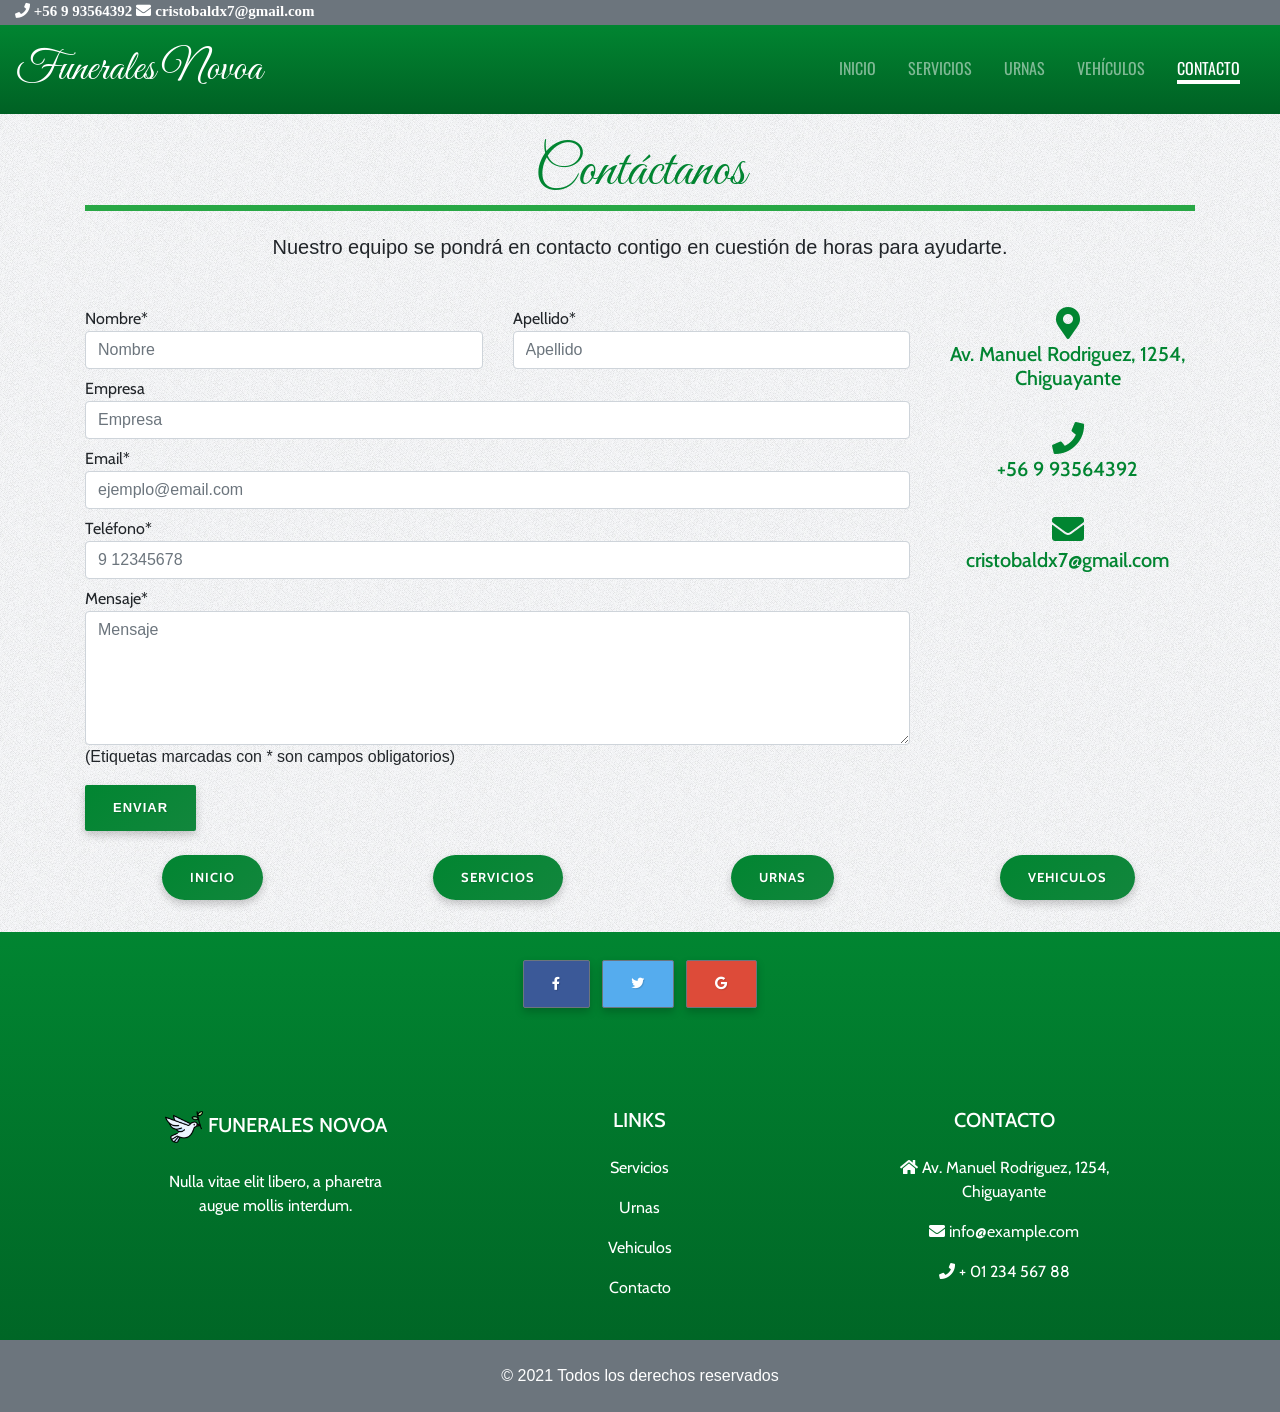
==== contacto.html @ a9863acc "Se termino la pagina web sin funcionalidad en contactos" ====
<!DOCTYPE html>
<html>
    <head>
        <meta charset="utf-8">
        <meta http-equiv="X-UA-Compatible" content="IE=edge">
        <title>Funerales Novoa - Contacto</title>
        <meta name="description" content="">
        <meta name="viewport" content="width=device-width, initial-scale=1">
        <!-- FavIcon -->
        <link rel="icon" href="img/peace.png">
        <!--Kaushan Font-->
        <link href='https://fonts.googleapis.com/css?family=Kaushan+Script' rel='stylesheet' type='text/css'>
        <!--Oswald Font-->
        <link href="https://fonts.googleapis.com/css2?family=Oswald&display=swap" rel="stylesheet">
        <!-- Great Vibes font -->
        <link href="https://fonts.googleapis.com/css2?family=Great+Vibes&display=swap" rel="stylesheet">
        <!-- Cabin Font -->
        <link href="https://fonts.googleapis.com/css2?family=Cabin:ital,wght@0,500;1,400&display=swap" rel="stylesheet">
        <!-- Font Awesome -->
        <link rel="stylesheet" href="https://cdnjs.cloudflare.com/ajax/libs/font-awesome/5.15.3/css/all.min.css">

        <!-- BOOTSTRAP COMPILACION -->
        <!-- Latest compiled and minified CSS -->
        <link rel="stylesheet" href="https://maxcdn.bootstrapcdn.com/bootstrap/4.5.2/css/bootstrap.min.css">

        <!-- jQuery library -->
        <script src="https://ajax.googleapis.com/ajax/libs/jquery/3.5.1/jquery.min.js"></script>

        <!-- Popper JS -->
        <script src="https://cdnjs.cloudflare.com/ajax/libs/popper.js/1.16.0/umd/popper.min.js"></script>

        <!-- Latest compiled JavaScript -->
        <script src="https://maxcdn.bootstrapcdn.com/bootstrap/4.5.2/js/bootstrap.min.js"></script>

        <!-- Estilos -->
        <link rel="stylesheet" href="Styles/estilos.css">

        <!-- AOS -->
        <link href="https://unpkg.com/aos@2.3.1/dist/aos.css" rel="stylesheet">
    </head>
    <body>
        <!-- HEADER-CONTACT -->
        <div class="container-fluid">
          <div class="row">
            <div class="header-contact col-12 m-auto bg-secondary text-white">
              <i class="fas fa-phone phone"> +56 9 93564392</i>
              <i class="fas fa-envelope email"> cristobaldx7@gmail.com</i>
            </div>
          </div>
        </div>
          
        <!-- NAV -->
        <nav class="navbar navbar-expand-lg navbar-dark">
            
            <a class="navbar-brand" style="font-family: 'Great Vibes', cursive;font-size: 42px;" href="index.html">Funerales Novoa</a>
            <button class="navbar-toggler second-button " type="button" data-toggle="collapse" data-target="#navbarSupportedContent23"
            aria-controls="navbarSupportedContent23" aria-expanded="false" aria-label="Toggle navigation">
            <div class="animated-icon2"><span></span><span></span><span></span><span></span></div>
            </button>
            
            <div class="collapse navbar-collapse" id="navbarSupportedContent23">
            <ul class="navbar-nav ml-auto">
                <li class="nav-item ">
                <a class="nav-link botones mr-3" href="index.html">INICIO
                    <span class="sr-only">(current)</span>
                </a>
                </li>
                <li class="nav-item">
                <a class="nav-link botones mr-3" href="servicios.html">SERVICIOS</a>
                
                </li>
                <li class="nav-item">
                <a class="nav-link botones mr-3" href="urnas.html">URNAS</a>
                </li>
                <li class="nav-item">
                <a class="nav-link botones mr-3" href="vehiculos.html">VEHÍCULOS</a>
                </li>
                <li class="nav-item active">
                    <a class="nav-link botones mr-3" href="contacto.html">CONTACTO</a>
                </li>
            </ul>
            
            </div>
        </nav>

        <!--Section: Contact -->
          <section class="container mb-4">
            <!-- Titulo -->
            <h1 class="h1-responsive titulos text-center my-4 border-bottom border-success border-5 display-4 ">Contáctanos</h1>
            
            <!--Section description-->
            <h5 class="text-center w-responsive mx-auto mb-5">Nuestro equipo se pondrá en contacto contigo en
              cuestión de horas para ayudarte.
            </h5>
            

            <div class="row">

                <!--Grid column-->
                <div class="col-md-9 mb-md-0 mb-5">
                    <form id="contact-form" name="contact-form" action="mail.php" method="POST">

                        <!--Grid row-->
                        <div class="row">

                            <!--Grid column-->
                            <div class="col-md-6">
                                <div class="md-form mb-0">
                                    <label for="name" class="mb-0 " style="font-family: 'Cabin', sans-serif;">Nombre*</label>
                                    <input type="text" id="name" name="name" class="form-control" placeholder="Nombre">
                                    
                                </div>
                            </div>
                            <!--Grid column-->
                            <!--Grid column-->
                            <div class="col-md-6">
                              <div class="md-form mb-0">
                                  <label for="lastname" class="mb-0" style="font-family: 'Cabin', sans-serif;">Apellido*</label>
                                  <input type="text" id="lastname" name="lastname" class="form-control" placeholder="Apellido">
                                  
                              </div>
                            </div>
                          <!--Grid column-->

                            <!--Grid column-->
                            <div class="col-md-12">
                                <div class="md-form mb-0">
                                    <label for="empresa" class="mb-0 mt-2" style="font-family: 'Cabin', sans-serif;">Empresa</label>
                                    <input type="text" id="empresa" name="empresa" class="form-control" placeholder="Empresa">
                                    
                                </div>
                            </div>
                            <!--Grid column-->

                        </div>
                        <!--Grid row-->
                        <!--Grid row-->
                        <div class="row">
                          <div class="col-md-12">
                              <div class="md-form mb-0">
                                  <label for="email" class="mb-0 mt-2" style="font-family: 'Cabin', sans-serif;">Email*</label>
                                  <input type="text" id="email" name="email" class="form-control" placeholder="ejemplo@email.com">
                                  
                              </div>
                          </div>
                        </div>
                      <!--Grid row-->

                        <!--Grid row-->
                        <div class="row">
                            <div class="col-md-12">
                                <div class="md-form mb-0">
                                    <label for="numero" class="mb-0 mt-2" style="font-family: 'Cabin', sans-serif;">Teléfono*</label>
                                    <input type="text" id="numero" name="numero" class="form-control" placeholder="9 12345678">
                                    
                                </div>
                            </div>
                        </div>
                        <!--Grid row-->

                        <!--Grid row-->
                        <div class="row">

                            <!--Grid column-->
                            <div class="col-md-12">

                                <div class="md-form">
                                    <label for="message" class="mb-0 mt-2" style="font-family: 'Cabin', sans-serif;">Mensaje*</label>
                                    <textarea type="text" id="message" name="message" rows="5" class="form-control md-textarea" placeholder="Mensaje"></textarea>
                                    <label for="" style="font-family:'Trebuchet MS', 'Lucida Sans Unicode', 'Lucida Grande', 'Lucida Sans', Arial, sans-serif">(Etiquetas marcadas con * son campos obligatorios)</label>
                                    
                                    
                                </div>

                            </div>
                        </div>
                        <!--Grid row-->

                    </form>

                    <div class="text-center text-md-left mt-2">
                        <a class="btn btn-success" onclick="document.getElementById('contact-form').submit();">ENVIAR</a>
                    </div>
                    <div class="status"></div>
                </div>
                <!--Grid column-->

                <!--Grid column-->
                <div class="col-md-3 text-center" style="color: #018531;">
                    <ul class="list-unstyled mb-0">
                        <li><i class="fas fa-map-marker-alt fa-2x"></i>
                            <h5 style="font-family: 'Cabin', sans-serif;">Av. Manuel Rodriguez, 1254, Chiguayante</h5>
                        </li>

                        <li><i class="fas fa-phone mt-4 fa-2x"></i>
                            <h5 style="font-family: 'Cabin', sans-serif;">+56 9 93564392</h5>
                        </li>

                        <li><i class="fas fa-envelope mt-4 fa-2x"></i>
                            <h5 style="font-family: 'Cabin', sans-serif;">cristobaldx7@gmail.com</h5>
                        </li>
                    </ul>
                </div>
                <!--Grid column-->

            </div>

          </section>
          <!--Section: Contact v.2-->

          <!-- BOTONES-DE-ABAJO -->
          <div class="container mb-3 mt-3">
            <div class="row parrafos text-center">
              <div class="col-6 col-md-3 mb-3 ">
                <a href="index.html" class="btn btn-success btn-md btn-radius zoom">INICIO</a>
              </div>
              <div class="col-6 col-md-3 mb-3">
                <a href="servicios.html" class="btn btn-success btn-md btn-radius zoom">SERVICIOS</a>
              </div>
              <div class="col-6 col-md-3 mb-3">
                <a href="urnas.html" class="btn btn-success btn-md btn-radius zoom">URNAS</a>
              </div>
              <div class="col-6 col-md-3 mb-3">
                <a href="vehiculos.html" class="btn btn-success btn-md btn-radius zoom">VEHICULOS</a>
              </div>
            </div>
          </div>
        <!-- FIN BOTONES-DE-ABAJO -->

        <!-- FOOTER -->
        
        <footer class="text-center text-lg-start text-muted bg-principal">
          
          <div class="container p-4 pb-0">
            
          <!-- Section: Social media -->
          <section class="mb-4">
            
            <!-- Facebook -->
            <a
              class="btn btn-secondary btn-floating m-1"
              style="background-color: #3b5998;"
              href="#!"
              role="button"
              ><i class="fab fa-facebook-f"></i
            ></a>
      
            <!-- Twitter -->
            <a
              class="btn btn-secondary btn-floating m-1"
              style="background-color: #55acee;"
              href="#!"
              role="button"
              ><i class="fab fa-twitter"></i
            ></a>
      
            <!-- Google -->
            <a
              class="btn btn-secondary btn-floating m-1"
              style="background-color: #dd4b39;"
              href="#!"
              role="button"
              ><i class="fab fa-google"></i
            ></a>  
          </section>

          </div>
          

          <!-- Section: Links  -->
          <section class="text-white">
            <div class="container text-center text-md-start mt-5">
              <!-- Grid row -->
              <div class="row mt-3">
                <!-- Grid column -->
                <div class="col-md-3 col-lg-4 col-xl-3 mx-auto mb-4" style="font-family: 'Cabin', sans-serif;">
                  <!-- Content -->
                  <h6 class="text-uppercase fw-bold mb-4 " style="font-size: 20px;">
                    <img src="img/peace.png" class="img-fluid" alt="" style="width: 15%;"> 
                    Funerales Novoa
                  </h6>
                  <p>
                    Nulla vitae elit libero, a pharetra augue mollis interdum.
                  </p>
                </div>
                <!-- Grid column -->


                <!-- Grid column -->
                <div class="col-md-3 col-lg-2 col-xl-2 mx-auto mb-4 " style="font-family: 'Cabin', sans-serif;">
                  <!-- Links -->
                  <h6 class="text-uppercase fw-bold mb-4" style="font-size: 20px;">
                    Links
                  </h6>
                  <p>
                    <a href="#!" class="text-reset">Servicios</a>
                  </p>
                  <p>
                    <a href="#!" class="text-reset">Urnas</a>
                  </p>
                  <p>
                    <a href="#!" class="text-reset">Vehiculos</a>
                  </p>
                  <p>
                    <a href="#!" class="text-reset">Contacto</a>
                  </p>
                </div>
                <!-- Grid column -->

                <!-- Grid column -->
                <div class="col-md-4 col-lg-3 col-xl-3 mx-auto mb-md-0 mb-4" style="font-family: 'Cabin', sans-serif;">
                  <!-- Links -->
                  <h6 class="text-uppercase fw-bold mb-4" style="font-size: 20px;">
                    Contacto
                  </h6>
                  <p><i class="fas fa-home me-3"></i> Av. Manuel Rodriguez, 1254, Chiguayante</p>
                  <p>
                    <i class="fas fa-envelope me-3"></i>
                    info@example.com
                  </p>
                  <p><i class="fas fa-phone me-3"></i> + 01 234 567 88</p>
                  
                </div>
                <!-- Grid column -->
              </div>
              <!-- Grid row -->
            </div>
          </section>
          <!-- Section: Links  -->

          <!-- Copyright -->
          <div class="text-center p-4 copyright-place bg-secondary text-white" >
            © 2021 Todos los derechos reservados
            
          </div>
          <!-- Copyright -->
        </footer>
        <!-- FIN FOOTER -->
          
          
        <!-- LINKS JAVASCRIPT -->
        <!-- Enlace de Hamburger -->
        <script src="javascript/navbartoggler.js"></script>
        <!-- AOS -->
        <script src="https://unpkg.com/aos@2.3.1/dist/aos.js"></script>
        <script>
        AOS.init();
        </script>        
    </body>
</html>
---- Styles/estilos.css ----
body{
    background: url(../img/bg.jpg);
}

.titulos{
    font-family: 'Great Vibes', cursive;
    color: #018531;
}

.bg-principal{
    background-color: #018531;
    background-image: linear-gradient( #018531, #006124);
}

.parrafos{
    font-family: 'Cabin', sans-serif;
}

/* EMAIL Y TELEFONO */
.header-contact{
    height: 25px;
    font-size: 15px;   
}
/* TERMINO EMAIL Y TELEFONO */

/* NAV */
.navbar{
    background-color: #018531;
    background-image: linear-gradient( #018531, #006124);
} 

.botones{
    font-family: 'Oswald', sans-serif;
    font-size: 16px;   
}

.botones:after{
    content: '';
    display: block;
    width: 0;
    height: 4px;
    background: #ffffff;
    transition: width .3s;
}

.botones:hover::after{
    width: 100%;
    transition: width .3s; 
} 

.active a::after{
    width: 100%;
    transition: width .3s;
} 

/* TERMINO DEL NAV */

/* NAVBAR TOGGLER ANIMATION*/
.animated-icon2 {
    width: 30px;
    height: 20px;
    position: relative;
    margin: 0px;
    -webkit-transform: rotate(0deg);
    -moz-transform: rotate(0deg);
    -o-transform: rotate(0deg);
    transform: rotate(0deg);
    -webkit-transition: .5s ease-in-out;
    -moz-transition: .5s ease-in-out;
    -o-transition: .5s ease-in-out;
    transition: .5s ease-in-out;
    cursor: pointer;
}
    
.animated-icon2 span {
    display: block;
    position: absolute;
    height: 3px;
    width: 100%;
    border-radius: 9px;
    opacity: 1;
    left: 0;
    -webkit-transform: rotate(0deg);
    -moz-transform: rotate(0deg);
    -o-transform: rotate(0deg);
    transform: rotate(0deg);
    -webkit-transition: .25s ease-in-out;
    -moz-transition: .25s ease-in-out;
    -o-transition: .25s ease-in-out;
    transition: .25s ease-in-out;
}


.animated-icon2 span {
    background: #e3f2fd;  
}

.animated-icon2 span:nth-child(1) {
    top: 0px; 
}
    
.animated-icon2 span:nth-child(2), .animated-icon2 span:nth-child(3) {
    top: 10px;  
}
    
.animated-icon2 span:nth-child(4) {
    top: 20px;
}
    
.animated-icon2.open span:nth-child(1) {
    top: 11px;
    width: 0%;
    left: 50%;
}
    
.animated-icon2.open span:nth-child(2) {
    -webkit-transform: rotate(45deg);
    -moz-transform: rotate(45deg);
    -o-transform: rotate(45deg);
    transform: rotate(45deg);
}
    
.animated-icon2.open span:nth-child(3) {
    -webkit-transform: rotate(-45deg);
    -moz-transform: rotate(-45deg);
    -o-transform: rotate(-45deg);
    transform: rotate(-45deg);
}
    
.animated-icon2.open span:nth-child(4) {
    top: 11px;
    width: 0%;
    left: 50%;
}

.navbar-toggler{
    border: none;
}
/* TERMINO NAVBAR TOGGLER ANIMATION */

/* SOLUCION AL DAR CLICK SE MOSTRABAN LOS BORDERS */
button:focus{
    outline: none;
}
/* TERMINO SOLUCION AL DAR CLICK SE MOSTRABAN LOS BORDERS */


/* GALERIA */

.img-efectos{
    box-shadow: 0 0 10px rgba(0, 0, 0, .5);
}

.zoom {
    transition: transform .2s; 
}
 
.zoom:hover {
    transform: scale(1.05); 
}
/* TERMINO GALERÍA */

/* BORDES EDITADOS*/
.border-3 {
    border-width:3px !important;
}

.border-5{   
    border-width:5px !important;   
}

.border-bottom-3{
    border-bottom-width: 3px !important;
}

.border-bottom{
    border-bottom-width: 6px !important; 
}
/* TERMINO BORDES EDITADOS */

/* CAROUSEL */
.carousel-item{
    height: 38rem;
    background: #000;
    color: #ffffff;
    position: relative;   
}

.container-carousel{
    width: 100%;
    padding-right: 15px;
    padding-left: 15px;
    margin-right: auto;
    margin-left: auto;
    position: absolute;
    /* bottom: 0; */
    bottom: 30%;
    left: 0;
    /* right: 0; */
    /* padding-bottom: 50px; */
}

@media (min-width: 576px){
    .container-carousel{
        max-width: 540px;
    }   
}

.overlay-image{
    position: absolute;
    bottom: 0;
    left: 0;
    right: 0;
    top: 0;
    background-position: center;
    background-size: cover;
    opacity: 0.5;

}
/* TERMINO CAROUSEL */

/* BOTONES-DE-ABAJO */
.btn-radius {
    border-radius: 100px !important;
}

.btn {
    font-size: 13px;
    font-weight: bold;
    letter-spacing: 1px;
	border-radius: 2px;
    padding: 13px 28px;
    text-shadow: 1px 1px 1px rgba(0, 0, 0, 0.14);
    text-transform: uppercase;
    box-shadow: 0 4px 9px 0 rgba(0, 0, 0, 0.2);
}
.btn-sm {
    font-size: 11px;
    font-weight: 600;
    padding: 11px 25px;	
}
.btn-lg {
    padding: 18px 49px;
}
.btn-xs {
	font-size: 10px;
	padding: 8px 14px;
}

.btn-success{
    background: #018531, #006124;
    background: -moz-linear-gradient(-45deg, #018531 0%, #238848  50%, #006124 51%, #018531 71%, #018531 100%);
    background: -webkit-linear-gradient(-45deg, #018531 0%,#238848  50%,#006124 51%,#018531 71%,#018531 100%);
    background: linear-gradient(135deg, #018531 0%,#238848 50%,#006124 51%,#018531 71%,#018531 100%);
    filter: progid:DXImageTransform.Microsoft.gradient( startColorstr='#018531', endColorstr='#018531',GradientType=1 );
    background-size: 400% 400%;
    -webkit-animation: AnimationName 3s ease infinite;
    -moz-animation: AnimationName 3s ease infinite;
    animation: AnimationName 3s ease infinite;
    -webkit-animation: AnimationName 3s ease infinite;
    -moz-animation: AnimationName 3s ease infinite;
    animation: AnimationName 3s ease infinite;
    border: medium none; 
}

@-webkit-keyframes AnimationName {
    0%{
        background-position:0% 31%
    }
    50%{
        background-position:100% 70%
    }
    100%{
        background-position:0% 31%
    }
}
@-moz-keyframes AnimationName {
    0%{
        background-position:0% 31%
    }
    50%{
        background-position:100% 70%
    }
    100%{
        background-position:0% 31%
    }
}
@keyframes AnimationName {
    0%{
        background-position:0% 31%
    }
    50%{
        background-position:100% 70%
    }
    100%{
        background-position:0% 31%
    }
}
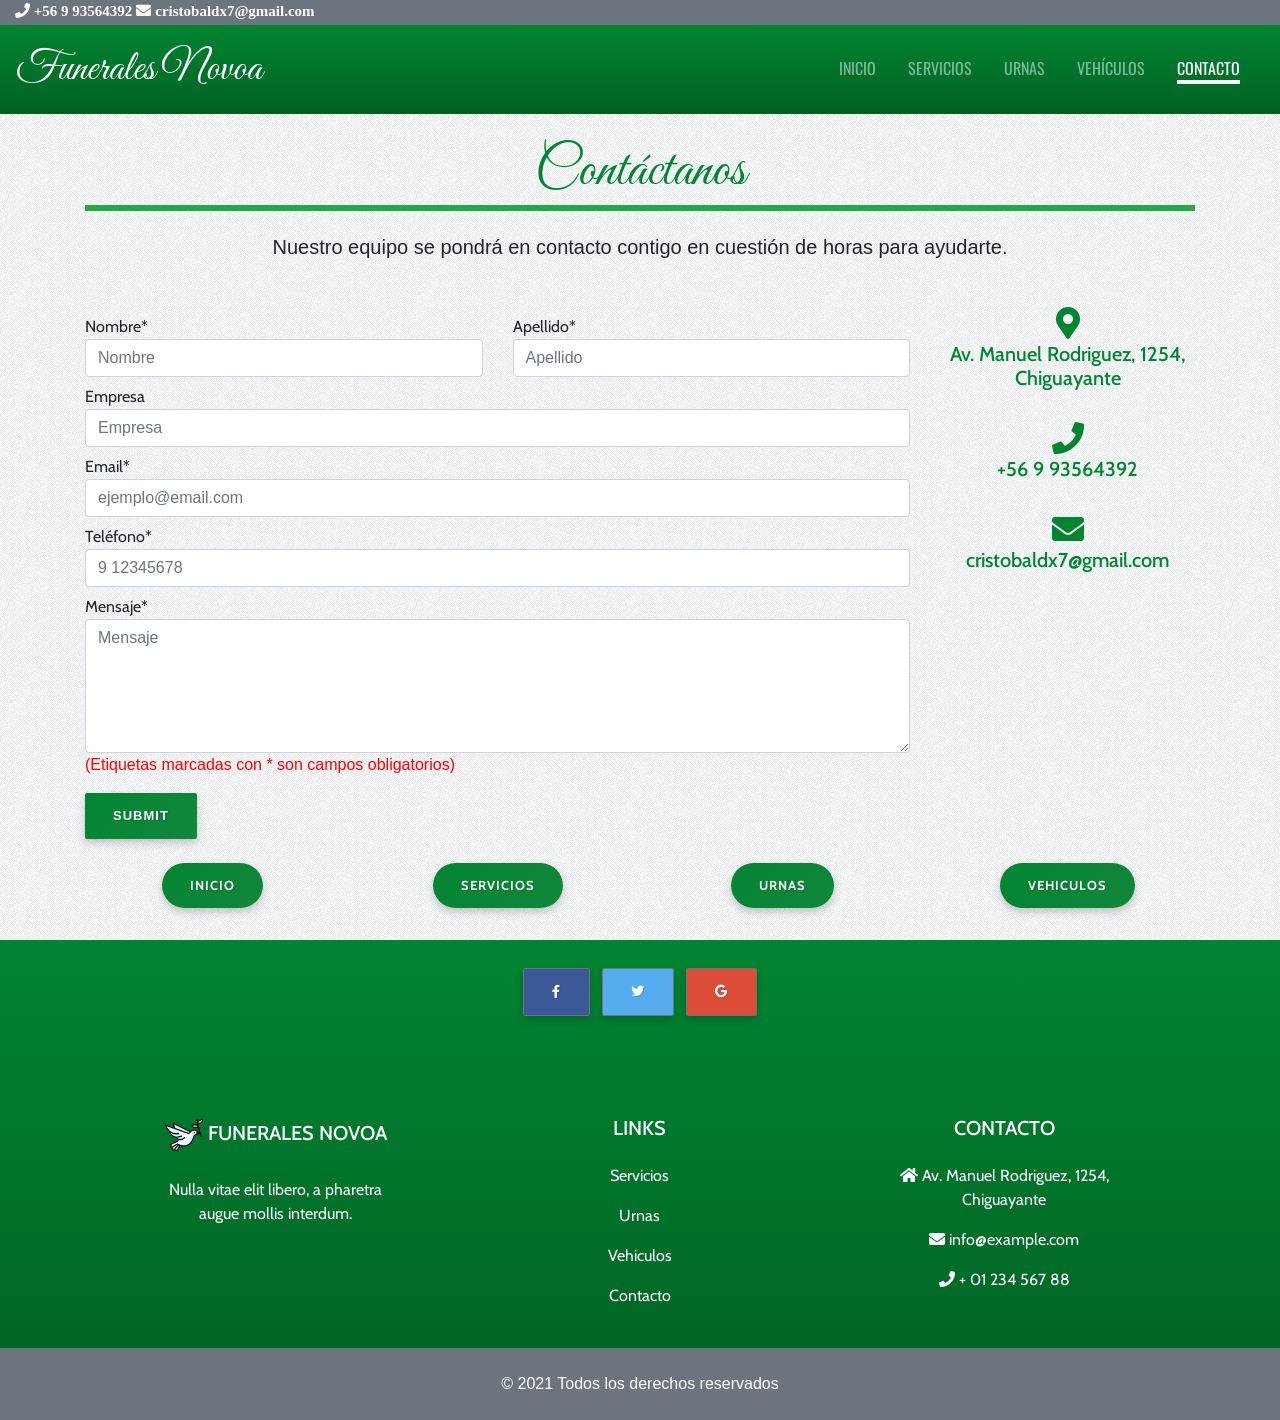
==== commit deeb7d35: "Se agregaron las restricciones en contacto" ====
--- a/contacto.html
+++ b/contacto.html
@@ -98,90 +98,89 @@
 
                 <!--Grid column-->
                 <div class="col-md-9 mb-md-0 mb-5">
-                    <form id="contact-form" name="contact-form" action="mail.php" method="POST">
-
-                        <!--Grid row-->
-                        <div class="row">
-
-                            <!--Grid column-->
-                            <div class="col-md-6">
-                                <div class="md-form mb-0">
-                                    <label for="name" class="mb-0 " style="font-family: 'Cabin', sans-serif;">Nombre*</label>
-                                    <input type="text" id="name" name="name" class="form-control" placeholder="Nombre">
-                                    
-                                </div>
+                  <form action="" method="POST" onsubmit="return validaciones()">
+
+                    <!--Grid row-->
+                    <div class="row">
+
+                        <!--Grid column-->
+                        <div class="col-md-6">
+                            <div class="md-form mb-0">
+                                <label for="name" class="mb-0 mt-2" style="font-family: 'Cabin', sans-serif;">Nombre*</label>
+                                <input type="text" id="firstName" name="firstName" class="form-control" placeholder="Nombre" required>
+                                
                             </div>
-                            <!--Grid column-->
-                            <!--Grid column-->
-                            <div class="col-md-6">
-                              <div class="md-form mb-0">
-                                  <label for="lastname" class="mb-0" style="font-family: 'Cabin', sans-serif;">Apellido*</label>
-                                  <input type="text" id="lastname" name="lastname" class="form-control" placeholder="Apellido">
-                                  
-                              </div>
+                        </div>
+                        <!--Grid column-->
+                        <!--Grid column-->
+                        <div class="col-md-6">
+                          <div class="md-form mb-0">
+                              <label for="lastname" class="mb-0 mt-2" style="font-family: 'Cabin', sans-serif;">Apellido*</label>
+                              <input type="text" id="lastName" name="lastName" class="form-control" placeholder="Apellido" required>
+                              
+                          </div>
+                        </div>
+                      <!--Grid column-->
+
+                        <!--Grid column-->
+                        <div class="col-md-12">
+                            <div class="md-form mb-0">
+                                <label for="empresa" class="mb-0 mt-2" style="font-family: 'Cabin', sans-serif;">Empresa</label>
+                                <input type="text" id="empresa" name="empresa" class="form-control" placeholder="Empresa" >
+                                
                             </div>
-                          <!--Grid column-->
-
-                            <!--Grid column-->
-                            <div class="col-md-12">
-                                <div class="md-form mb-0">
-                                    <label for="empresa" class="mb-0 mt-2" style="font-family: 'Cabin', sans-serif;">Empresa</label>
-                                    <input type="text" id="empresa" name="empresa" class="form-control" placeholder="Empresa">
-                                    
-                                </div>
+                        </div>
+                        <!--Grid column-->
+
+                    </div>
+                    <!--Grid row-->
+                    <!--Grid row-->
+                    <div class="row">
+                      <div class="col-md-12">
+                          <div class="md-form mb-0">
+                              <label for="email" class="mb-0 mt-2" style="font-family: 'Cabin', sans-serif;">Email*</label>
+                              <input type="text" id="email" name="email" class="form-control" placeholder="ejemplo@email.com" required>
+                              
+                          </div>
+                      </div>
+                    </div>
+                  <!--Grid row-->
+
+                    <!--Grid row-->
+                    <div class="row">
+                        <div class="col-md-12">
+                            <div class="md-form mb-0">
+                                <label for="numero" class="mb-0 mt-2" style="font-family: 'Cabin', sans-serif;">Teléfono*</label>
+                                <input type="text" id="number" name="number" class="form-control" placeholder="9 12345678" required>
+                                
                             </div>
-                            <!--Grid column-->
-
-                        </div>
-                        <!--Grid row-->
-                        <!--Grid row-->
-                        <div class="row">
-                          <div class="col-md-12">
-                              <div class="md-form mb-0">
-                                  <label for="email" class="mb-0 mt-2" style="font-family: 'Cabin', sans-serif;">Email*</label>
-                                  <input type="text" id="email" name="email" class="form-control" placeholder="ejemplo@email.com">
-                                  
-                              </div>
-                          </div>
-                        </div>
-                      <!--Grid row-->
-
-                        <!--Grid row-->
-                        <div class="row">
-                            <div class="col-md-12">
-                                <div class="md-form mb-0">
-                                    <label for="numero" class="mb-0 mt-2" style="font-family: 'Cabin', sans-serif;">Teléfono*</label>
-                                    <input type="text" id="numero" name="numero" class="form-control" placeholder="9 12345678">
-                                    
-                                </div>
+                        </div>
+                    </div>
+                    <!--Grid row-->
+
+                    <!--Grid row-->
+                    <div class="row">
+
+                        <!--Grid column-->
+                        <div class="col-md-12">
+
+                            <div class="md-form">
+                                <label for="message" class="mb-0 mt-2" style="font-family: 'Cabin', sans-serif;">Mensaje*</label>
+                                <textarea type="text" id="message" name="message" rows="5" class="form-control md-textarea" placeholder="Mensaje" required></textarea>
+                                <label for="" style="color:red; font-family:'Trebuchet MS', 'Lucida Sans Unicode', 'Lucida Grande', 'Lucida Sans', Arial, sans-serif">(Etiquetas marcadas con * son campos obligatorios)</label>
+                                
+                                
                             </div>
-                        </div>
-                        <!--Grid row-->
-
-                        <!--Grid row-->
-                        <div class="row">
-
-                            <!--Grid column-->
-                            <div class="col-md-12">
-
-                                <div class="md-form">
-                                    <label for="message" class="mb-0 mt-2" style="font-family: 'Cabin', sans-serif;">Mensaje*</label>
-                                    <textarea type="text" id="message" name="message" rows="5" class="form-control md-textarea" placeholder="Mensaje"></textarea>
-                                    <label for="" style="font-family:'Trebuchet MS', 'Lucida Sans Unicode', 'Lucida Grande', 'Lucida Sans', Arial, sans-serif">(Etiquetas marcadas con * son campos obligatorios)</label>
-                                    
-                                    
-                                </div>
-
-                            </div>
-                        </div>
-                        <!--Grid row-->
-
-                    </form>
-
-                    <div class="text-center text-md-left mt-2">
-                        <a class="btn btn-success" onclick="document.getElementById('contact-form').submit();">ENVIAR</a>
+
+                        </div>
                     </div>
-                    <div class="status"></div>
+                    <!--Grid row-->
+                      <input type="submit" class="btn btn-success text-center text-md-left mt-2" name="ENVIAR" placeholder="ENVIAR">
+                    
+
+                  </form>
+
+                    
                 </div>
                 <!--Grid column-->
 
@@ -339,6 +338,8 @@
           
           
         <!-- LINKS JAVASCRIPT -->
+        <!-- Enlace validaciones -->
+        <script src="javascript/validaciones.js"></script>
         <!-- Enlace de Hamburger -->
         <script src="javascript/navbartoggler.js"></script>
         <!-- AOS -->
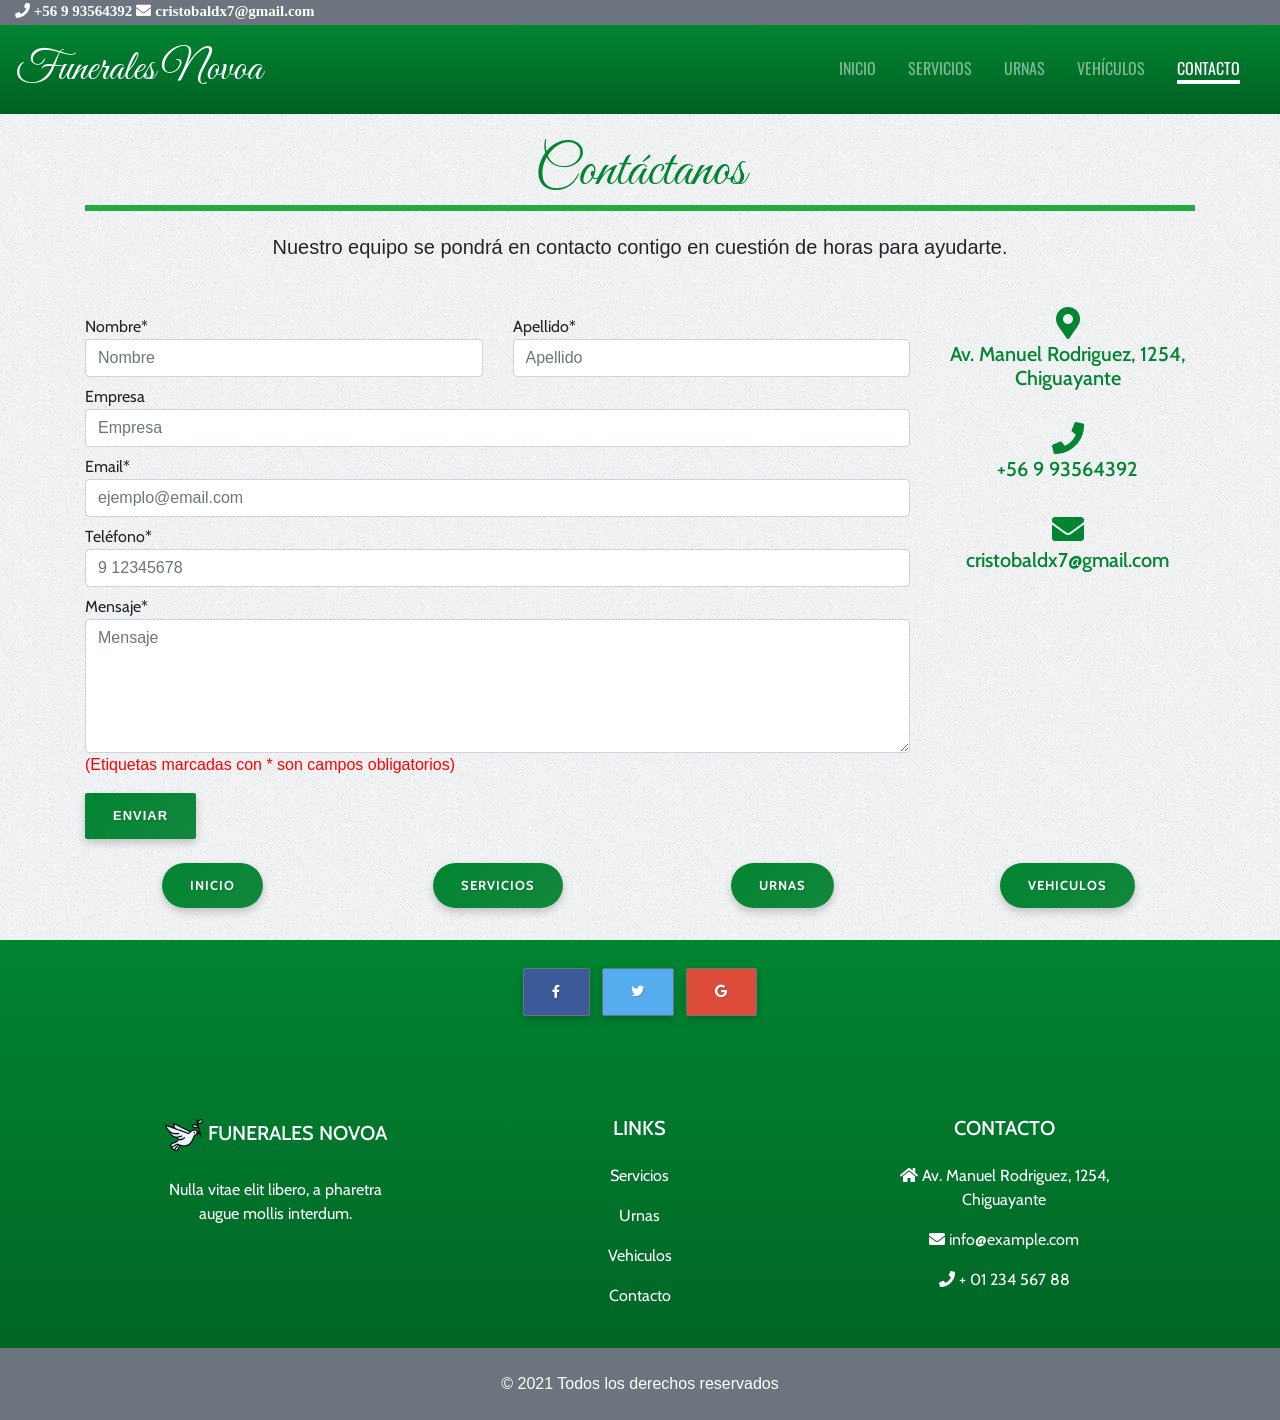
==== commit a51f194c: "Se cambbio el nombre del boton submit" ====
--- a/contacto.html
+++ b/contacto.html
@@ -175,7 +175,7 @@
                         </div>
                     </div>
                     <!--Grid row-->
-                      <input type="submit" class="btn btn-success text-center text-md-left mt-2" name="ENVIAR" placeholder="ENVIAR">
+                      <input type="submit" class="btn btn-success text-center text-md-left mt-2" value="ENVIAR">
                     
 
                   </form>
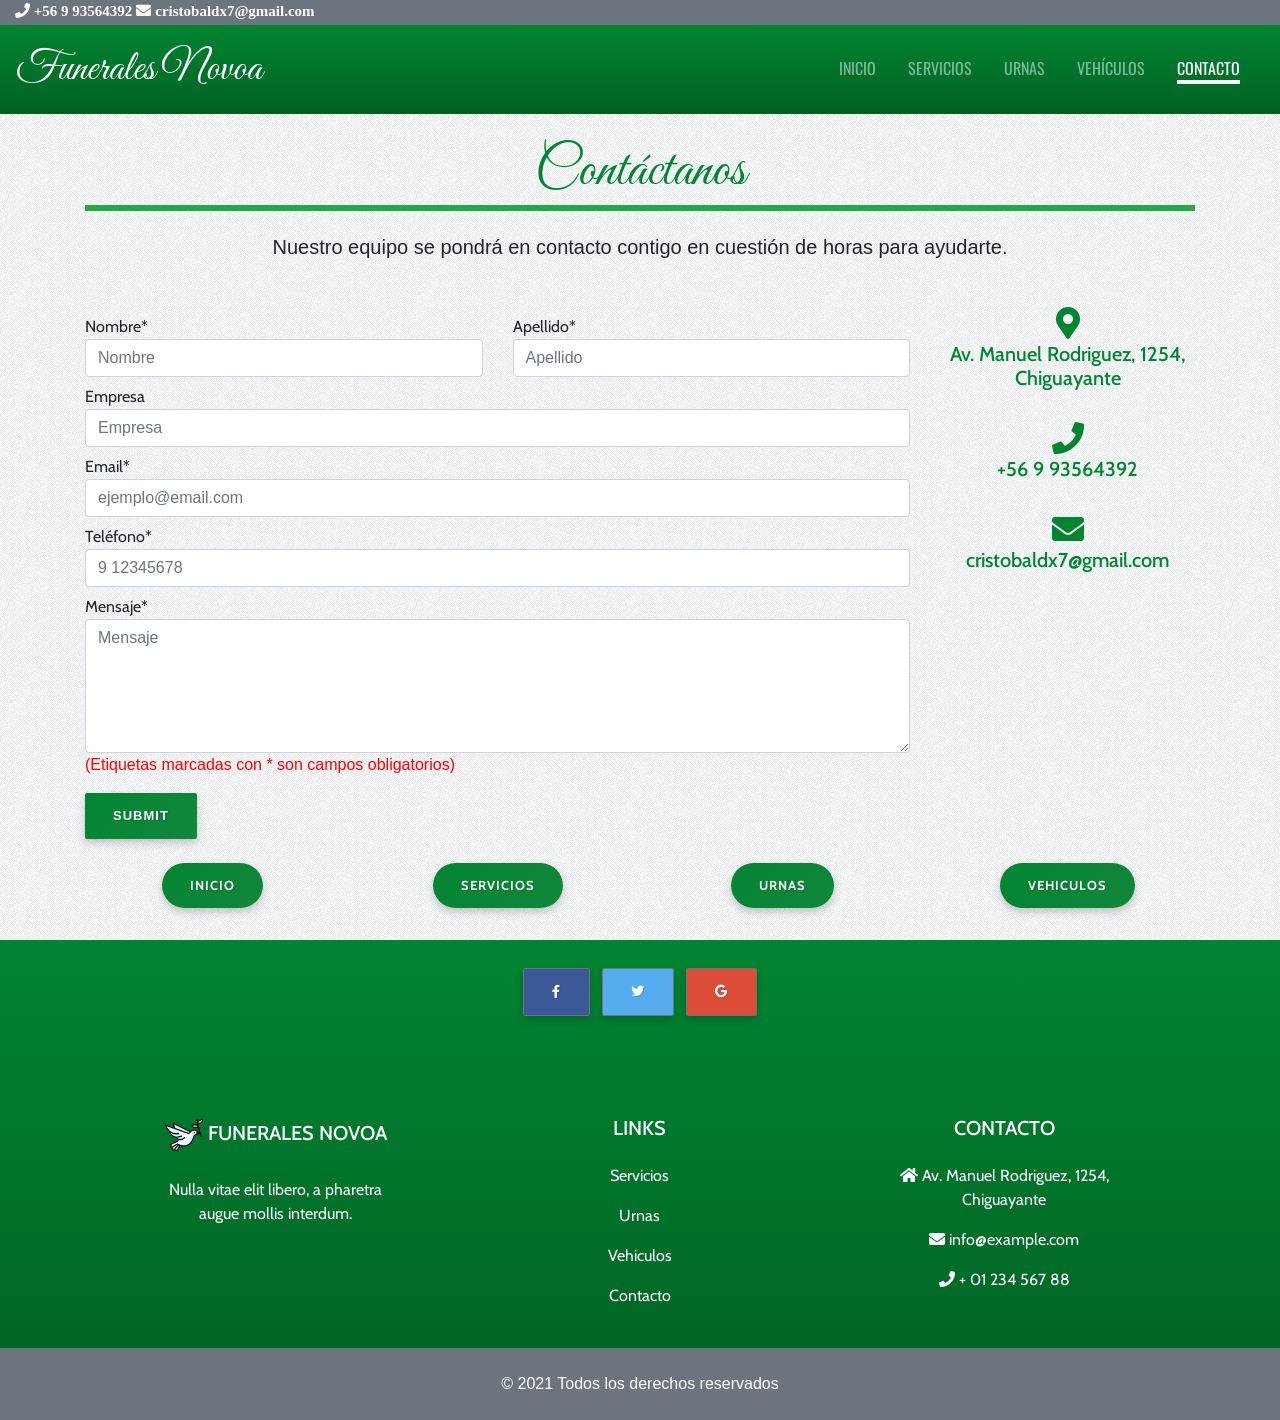
==== commit ced024a1: "k" ====
--- a/contacto.html
+++ b/contacto.html
@@ -175,7 +175,7 @@
                         </div>
                     </div>
                     <!--Grid row-->
-                      <input type="submit" class="btn btn-success text-center text-md-left mt-2" value="ENVIAR">
+                      <input name="form" type="submit" class="btn btn-success text-center text-md-left mt-2">
                     
 
                   </form>
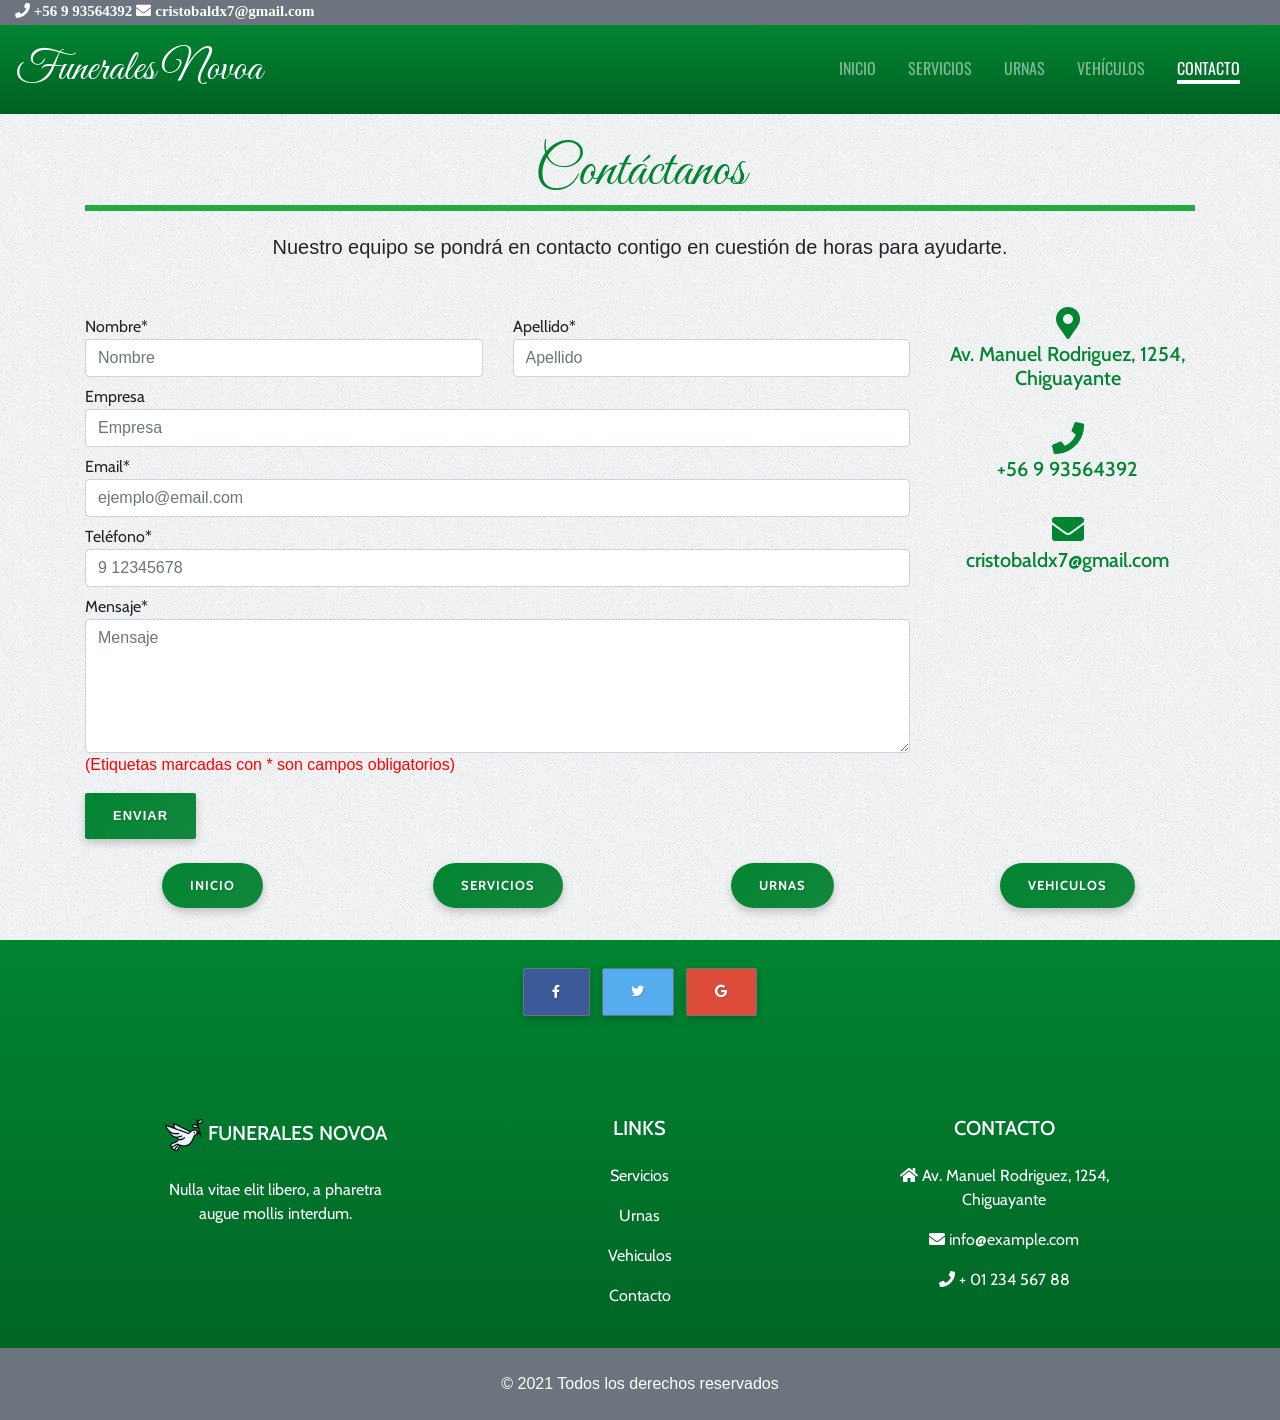
==== commit 75ef417b: "k1" ====
--- a/contacto.html
+++ b/contacto.html
@@ -175,8 +175,8 @@
                         </div>
                     </div>
                     <!--Grid row-->
-                      <input name="form" type="submit" class="btn btn-success text-center text-md-left mt-2">
-                    
+                      <!-- <input name="form" type="submit" class="btn btn-success text-center text-md-left mt-2"> -->
+                      <button type="submit" class="btn btn-success text-center text-md-left mt-2" >ENVIAR</button>
 
                   </form>
 
